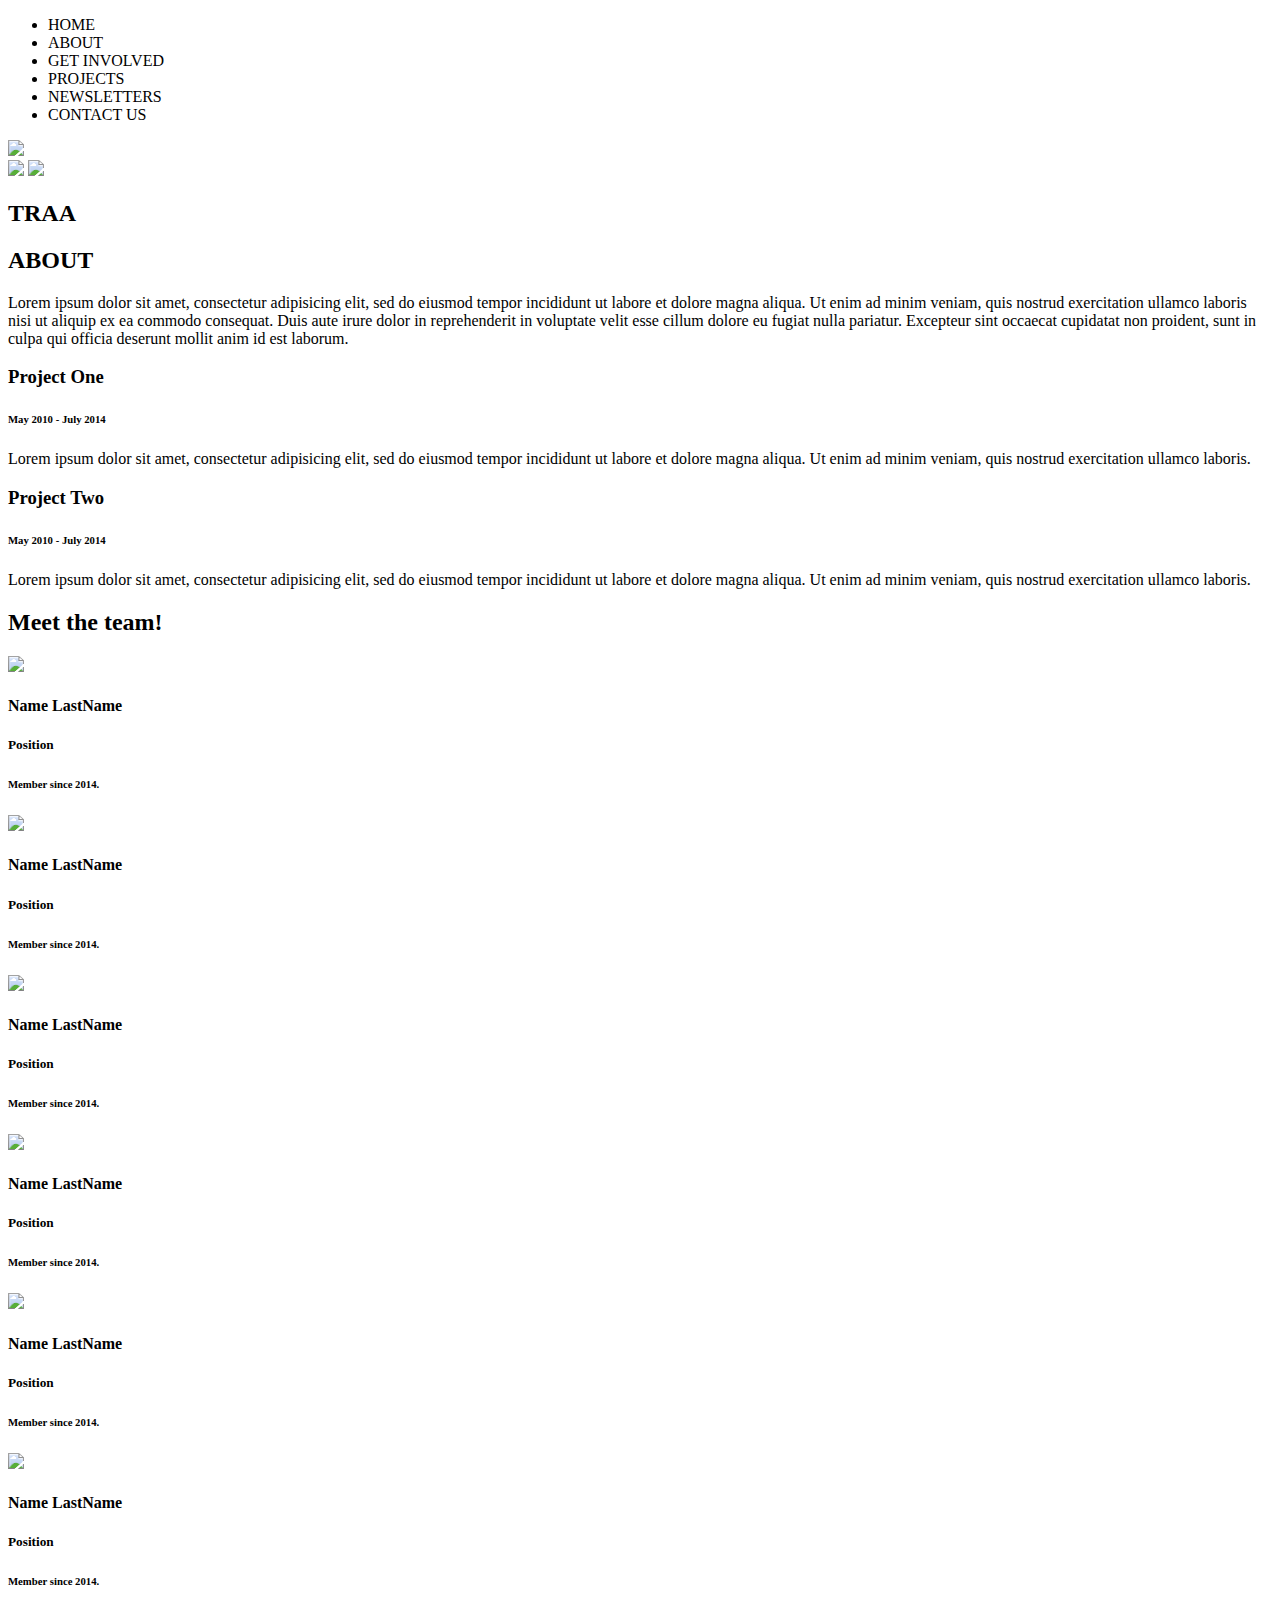
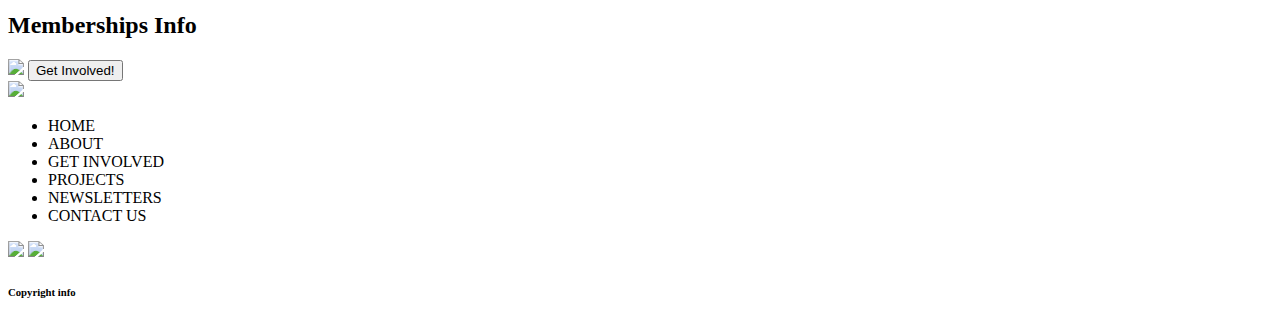
==== about.html @ 439e4440 "6 HTML shells" ====
<!DOCTYPE html>
<html>
<head>
	<title>TRAA</title>
</head>
<body>
<!--HEADER-->
<header>
		<!--**this should be condensed**-->
	<nav>
		<ul>
			<li>HOME</li>
			<li>ABOUT</li>
			<li>GET INVOLVED</li>
			<li>PROJECTS</li>
			<li>NEWSLETTERS</li>
			<li>CONTACT US</li>
		</ul>
	</nav>
	<div>
		<li>
			<img src="images/logo.png">
		</li>
	</div>

	<div>
		<li>
			<img src="images/social_media/facebook.png">
			<img src="images/social_media/email.png">
		</li>
	</div>
	<div>
		<h2>TRAA</h2>
	</div>
</header>
<!--MAIN-->
<section>
	<div>
		<h2>ABOUT</h2>
		<p>Lorem ipsum dolor sit amet, consectetur adipisicing elit, sed do eiusmod
		tempor incididunt ut labore et dolore magna aliqua. Ut enim ad minim veniam,
		quis nostrud exercitation ullamco laboris nisi ut aliquip ex ea commodo
		consequat. Duis aute irure dolor in reprehenderit in voluptate velit esse
		cillum dolore eu fugiat nulla pariatur. Excepteur sint occaecat cupidatat non
		proident, sunt in culpa qui officia deserunt mollit anim id est laborum.</p>
	</div>
	<!--Projects Collapsibles.-->
	<div>
		<h3>Project One</h3>
		<h6>May 2010 - July 2014</h6>
		<p class="hidden">Lorem ipsum dolor sit amet, consectetur adipisicing elit, sed do eiusmod
		tempor incididunt ut labore et dolore magna aliqua. Ut enim ad minim veniam,
		quis nostrud exercitation ullamco laboris.</p>
	</div>
	<div>
		<h3>Project Two</h3>
		<h6>May 2010 - July 2014</h6>
		<p class="hidden">Lorem ipsum dolor sit amet, consectetur adipisicing elit, sed do eiusmod
		tempor incididunt ut labore et dolore magna aliqua. Ut enim ad minim veniam,
		quis nostrud exercitation ullamco laboris.</p>
	</div>
	<!--Team members-->
</section>
	<h2>Meet the team!</h2>

	<div>
		<img src="images/person1.jpg">
		<h4>Name LastName</h4>
		<h5>Position</h5>
		<h6>Member since 2014.</h6>
	</div>
	<div>
		<img src="images/person1.jpg">
		<h4>Name LastName</h4>
		<h5>Position</h5>
		<h6>Member since 2014.</h6>
	</div>
	<div>
		<img src="images/person1.jpg">
		<h4>Name LastName</h4>
		<h5>Position</h5>
		<h6>Member since 2014.</h6>
	</div>
	<div>
		<img src="images/person1.jpg">
		<h4>Name LastName</h4>
		<h5>Position</h5>
		<h6>Member since 2014.</h6>
	</div>
	<div>
		<img src="images/person1.jpg">
		<h4>Name LastName</h4>
		<h5>Position</h5>
		<h6>Member since 2014.</h6>
	</div>
	<div>
		<img src="images/person1.jpg">
		<h4>Name LastName</h4>
		<h5>Position</h5>
		<h6>Member since 2014.</h6>
	</div>
	<!--Memberships info-->
<section>
	<h2>Memberships Info</h2>
	<img src="images/members.jpg">
	<button>Get Involved!</button>
</section>

<!--FOOTER-->
	<footer>
		<div>
			<img src="images/logo.png">
		</div>
		<div>
			<ul>
				<li>HOME</li>
				<li>ABOUT</li>
				<li>GET INVOLVED</li>
				<li>PROJECTS</li>
				<li>NEWSLETTERS</li>
				<li>CONTACT US</li>
			</ul>
		</div>
		<div>
		<li>
			<img src="images/social_media/facebook.png">
			<img src="images/social_media/email.png">
		</li>
		</div>
		<div>
			<h6>Copyright info</h6>
		</div>
	</footer>

</body>
</html>
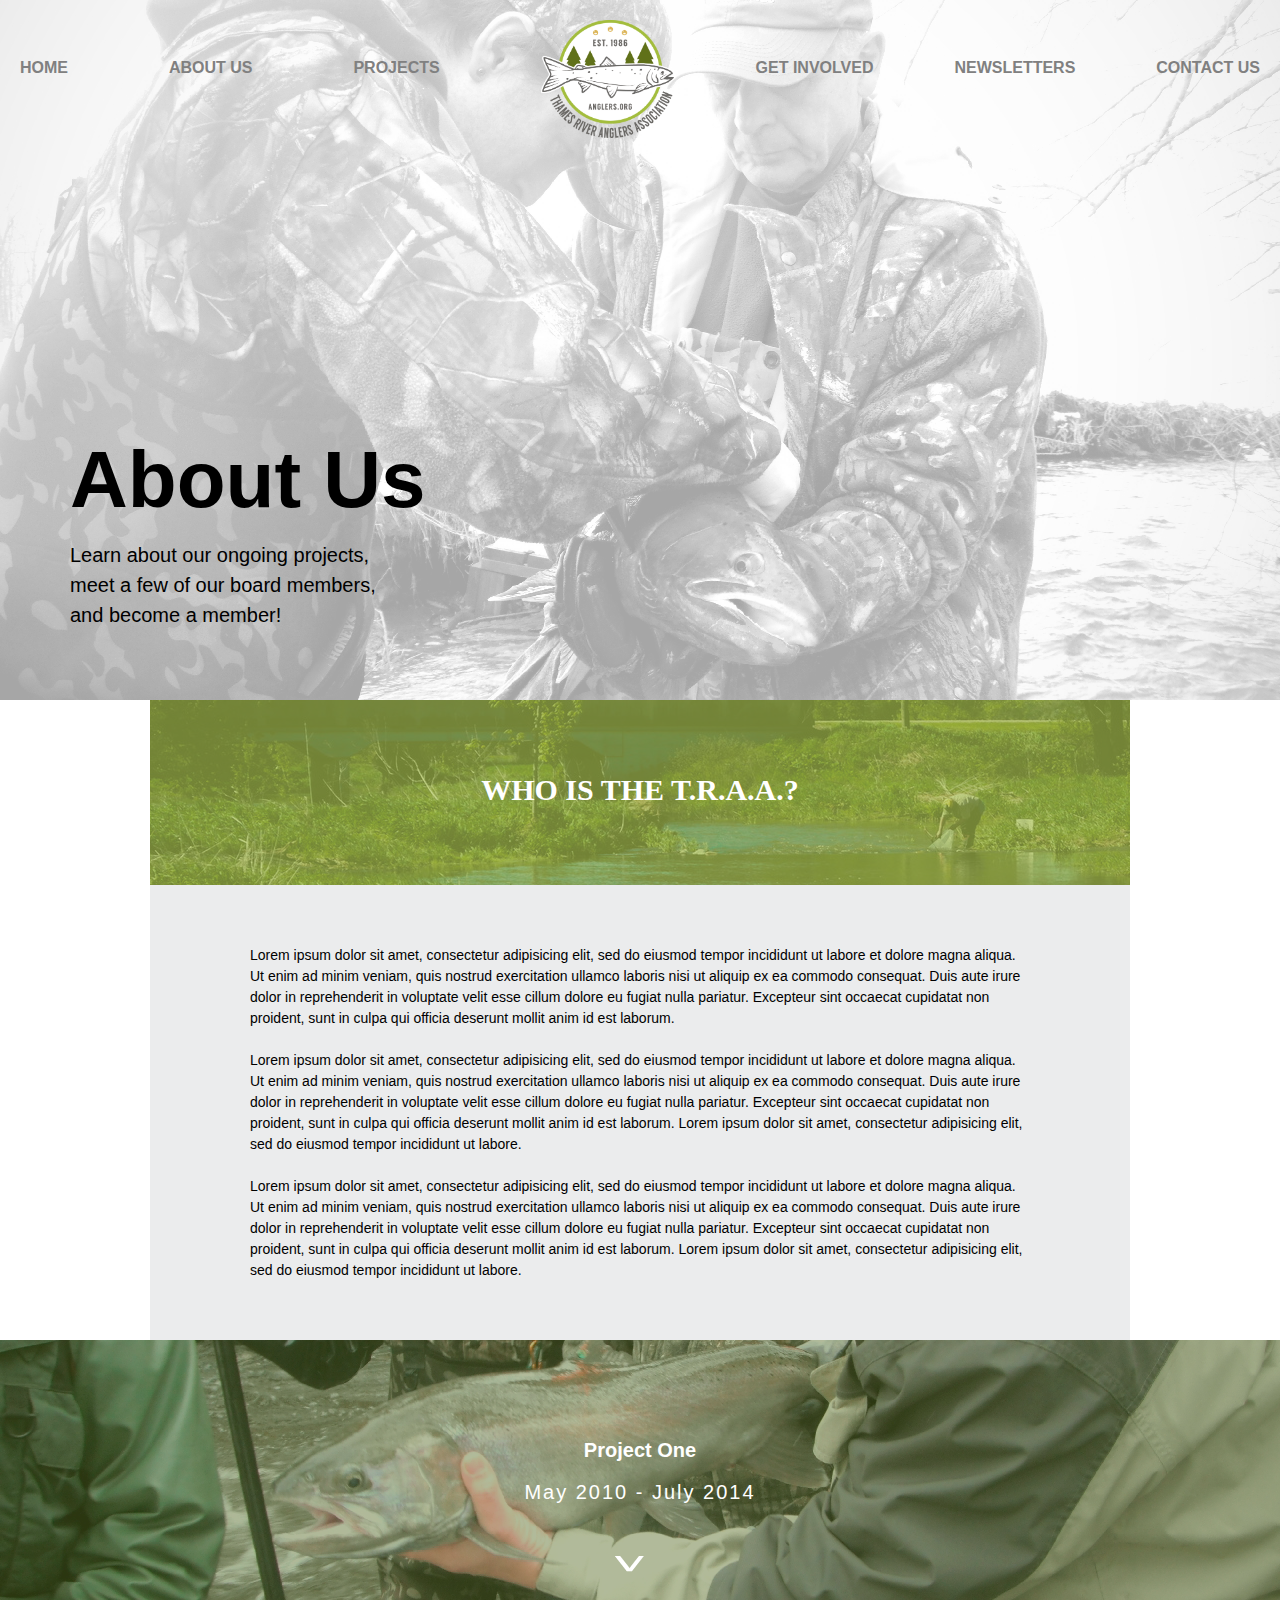
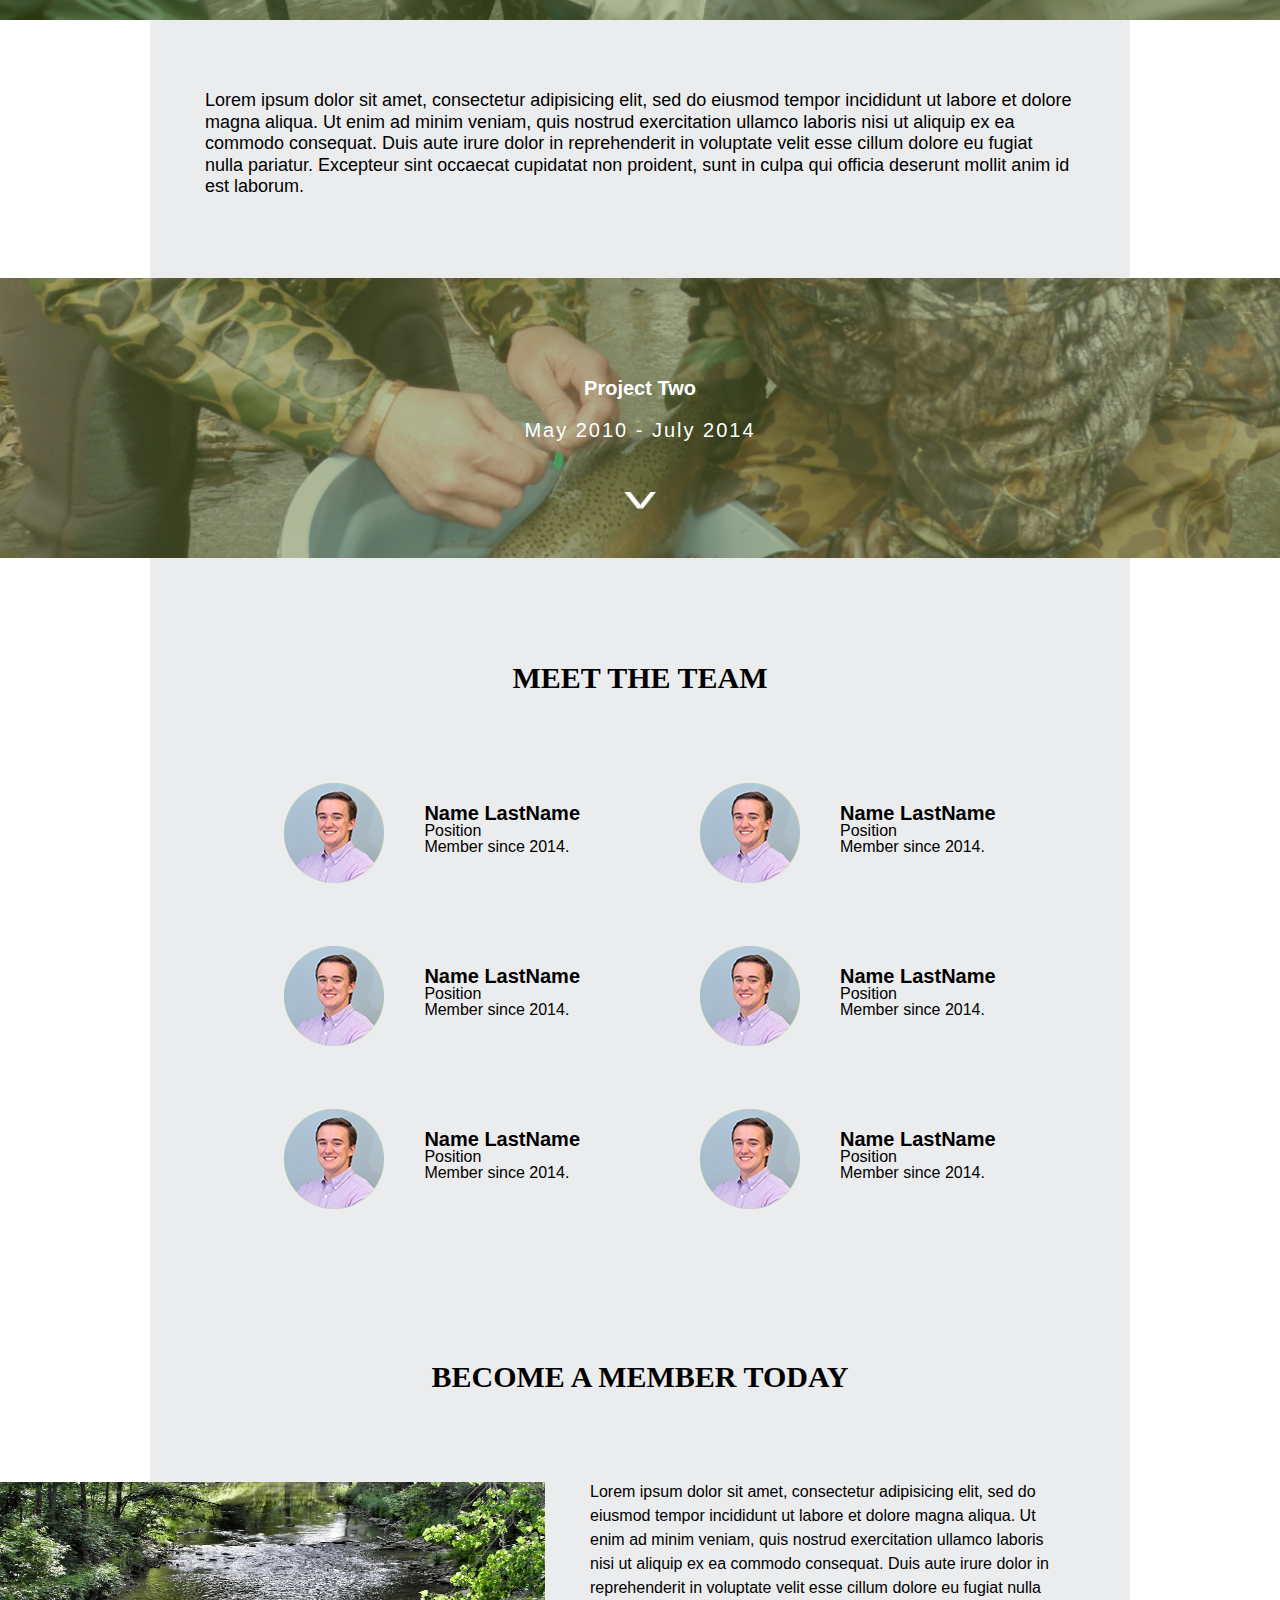
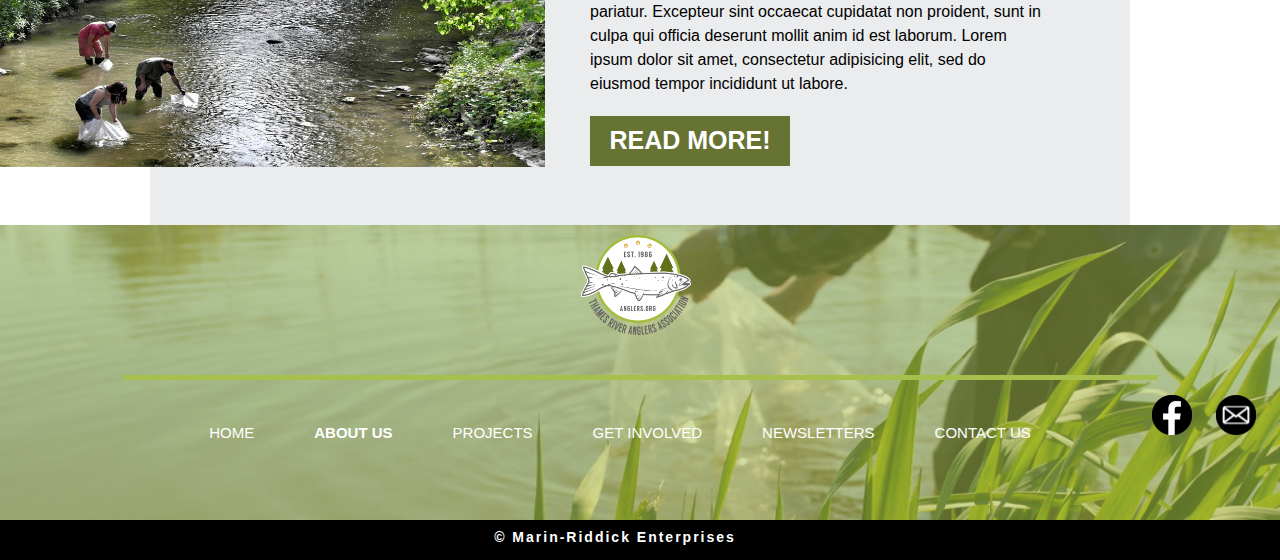
==== commit f6e09885: "Naming conventions + semantic tagging + minor errors fixed" ====
--- a/about.html
+++ b/about.html
@@ -1,142 +1,235 @@
 <!DOCTYPE html>
 <html>
-<head>
-	<title>TRAA</title>
+<head lang="en">
+	<title>Thames River Anglers Association</title>
+	<meta charset="UTF-8">
+	<link rel="stylesheet" type="text/css" href="css/reset.css">
+	<link rel="stylesheet" type="text/css" href="css/main.css">
+	<link rel="shortcut icon" type="image/png" href="images/traa_favicon.png"/>
 </head>
 <body>
+<main class="container">
 <!--HEADER-->
-<header>
-		<!--**this should be condensed**-->
+	<header class="header">
 	<nav>
-		<ul>
-			<li>HOME</li>
-			<li>ABOUT</li>
-			<li>GET INVOLVED</li>
-			<li>PROJECTS</li>
-			<li>NEWSLETTERS</li>
-			<li>CONTACT US</li>
+		<ul class="headerNav">
+				<li id="index"><a href="index.html">HOME</a></li>
+				<li id="about"><a href="#">ABOUT US</a></li>
+				<li id="projects">PROJECTS</li>
+				<a href="index.html">
+				<img class="logoHeader" src="images/traa_logo-MASTER.png" alt="TRAA logo">
+				</a>
+				<li>GET INVOLVED</li>
+				<li>NEWSLETTERS</li>
+				<li><a href="contactus.html">CONTACT US</a></li>
 		</ul>
 	</nav>
-	<div>
-		<li>
-			<img src="images/logo.png">
-		</li>
-	</div>
-
-	<div>
-		<li>
-			<img src="images/social_media/facebook.png">
-			<img src="images/social_media/email.png">
-		</li>
-	</div>
-	<div>
-		<h2>TRAA</h2>
-	</div>
-</header>
-<!--MAIN-->
-<section>
-	<div>
-		<h2>ABOUT</h2>
-		<p>Lorem ipsum dolor sit amet, consectetur adipisicing elit, sed do eiusmod
-		tempor incididunt ut labore et dolore magna aliqua. Ut enim ad minim veniam,
-		quis nostrud exercitation ullamco laboris nisi ut aliquip ex ea commodo
-		consequat. Duis aute irure dolor in reprehenderit in voluptate velit esse
-		cillum dolore eu fugiat nulla pariatur. Excepteur sint occaecat cupidatat non
-		proident, sunt in culpa qui officia deserunt mollit anim id est laborum.</p>
-	</div>
-	<!--Projects Collapsibles.-->
-	<div>
-		<h3>Project One</h3>
-		<h6>May 2010 - July 2014</h6>
-		<p class="hidden">Lorem ipsum dolor sit amet, consectetur adipisicing elit, sed do eiusmod
-		tempor incididunt ut labore et dolore magna aliqua. Ut enim ad minim veniam,
-		quis nostrud exercitation ullamco laboris.</p>
-	</div>
-	<div>
-		<h3>Project Two</h3>
-		<h6>May 2010 - July 2014</h6>
-		<p class="hidden">Lorem ipsum dolor sit amet, consectetur adipisicing elit, sed do eiusmod
-		tempor incididunt ut labore et dolore magna aliqua. Ut enim ad minim veniam,
-		quis nostrud exercitation ullamco laboris.</p>
-	</div>
+
+		<!--social media icons
+		<div class="facebook">
+			<a href="https://www.facebook.com/groups/4TRAA/about/" target="_blank">
+				<img src="images/facebook.png" alt="facebook icon">
+			</a>
+		</div>
+		<div class="email">
+			<a href="mailto:traa@anglers.org">
+				<img src="images/email_logo.png" alt="email icon">
+			</a>
+		</div> -->
+
+		<h2 class="hero_title">About Us</h2>
+		<h4 class="hero_subtitle">Learn about our ongoing projects, <br> meet a few of our board members, <br> and become a member!</h4>
+	</header>
+	<!--MAIN-->
+	<section>
+		<h2 class="hidden">About the TRAA</h2>
+		<div class="about_background">
+			<h2>WHO IS THE T.R.A.A.?</h2>
+		</div>
+		<div class="about_description">
+			<p>Lorem ipsum dolor sit amet, consectetur adipisicing elit, sed do eiusmod
+			tempor incididunt ut labore et dolore magna aliqua. Ut enim ad minim veniam,
+			quis nostrud exercitation ullamco laboris nisi ut aliquip ex ea commodo
+			consequat. Duis aute irure dolor in reprehenderit in voluptate velit esse
+			cillum dolore eu fugiat nulla pariatur. Excepteur sint occaecat cupidatat non
+			proident, sunt in culpa qui officia deserunt mollit anim id est laborum.
+				<br>
+				<br>
+				Lorem ipsum dolor sit amet, consectetur adipisicing elit, sed do eiusmod
+				tempor incididunt ut labore et dolore magna aliqua. Ut enim ad minim veniam,
+				quis nostrud exercitation ullamco laboris nisi ut aliquip ex ea commodo
+				consequat. Duis aute irure dolor in reprehenderit in voluptate velit esse
+				cillum dolore eu fugiat nulla pariatur. Excepteur sint occaecat cupidatat non
+				proident, sunt in culpa qui officia deserunt mollit anim id est laborum. Lorem ipsum dolor sit amet, consectetur adipisicing elit, sed do eiusmod
+				tempor incididunt ut labore.
+				<br>
+				<br>
+				Lorem ipsum dolor sit amet, consectetur adipisicing elit, sed do eiusmod
+				tempor incididunt ut labore et dolore magna aliqua. Ut enim ad minim veniam,
+				quis nostrud exercitation ullamco laboris nisi ut aliquip ex ea commodo
+				consequat. Duis aute irure dolor in reprehenderit in voluptate velit esse
+				cillum dolore eu fugiat nulla pariatur. Excepteur sint occaecat cupidatat non
+				proident, sunt in culpa qui officia deserunt mollit anim id est laborum. Lorem ipsum dolor sit amet, consectetur adipisicing elit, sed do eiusmod
+				tempor incididunt ut labore.</p>
+		</div>
+	</section>
+
+	<!--Projects accordion-->
+	<section class="accordion">
+		<h2 class="hidden">PROJECTS DESCRIPTION</h2>
+      <input type="checkbox" name="collapse" id="handle1" checked="checked">
+      <h2 class="handle">
+        <label for="handle1">
+          <div class="project_one">
+      			<h3>Project One</h3>
+      			<h6>May 2010 - July 2014</h6>
+      		</div>
+        </label>
+      </h2>
+      <div class="content">
+        <p>Lorem ipsum dolor sit amet, consectetur adipisicing elit, sed do eiusmod tempor incididunt ut labore et dolore magna aliqua. Ut enim ad minim veniam, quis nostrud exercitation ullamco laboris nisi ut aliquip ex ea commodo consequat. Duis aute irure dolor in reprehenderit in voluptate velit esse cillum dolore eu fugiat nulla pariatur. Excepteur sint occaecat cupidatat non proident, sunt in culpa qui officia deserunt mollit anim id est laborum.</p>
+      </div>
+    </section>
+
+    <section class="accordion">
+      <input type="checkbox" name="collapse2" id="handle2">
+      <h2 class="handle">
+        <label for="handle2">
+          <div class="project_two">
+      			<h3>Project Two</h3>
+      			<h6>May 2010 - July 2014</h6>
+      		</div>
+        </label>
+      </h2>
+      <div class="content">
+        <p>Lorem ipsum dolor sit amet, consectetur adipisicing elit, sed do eiusmod tempor incididunt ut labore et dolore magna aliqua. Ut enim ad minim veniam, quis nostrud exercitation ullamco laboris nisi ut aliquip ex ea commodo consequat. Duis aute irure dolor in reprehenderit in voluptate velit esse cillum dolore eu fugiat nulla pariatur. Excepteur sint occaecat cupidatat non proident, sunt in culpa qui officia deserunt mollit anim id est laborum.</p>
+      </div>
+    </section>
+
 	<!--Team members-->
-</section>
-	<h2>Meet the team!</h2>
-
-	<div>
-		<img src="images/person1.jpg">
-		<h4>Name LastName</h4>
-		<h5>Position</h5>
-		<h6>Member since 2014.</h6>
-	</div>
-	<div>
-		<img src="images/person1.jpg">
-		<h4>Name LastName</h4>
-		<h5>Position</h5>
-		<h6>Member since 2014.</h6>
-	</div>
-	<div>
-		<img src="images/person1.jpg">
-		<h4>Name LastName</h4>
-		<h5>Position</h5>
-		<h6>Member since 2014.</h6>
-	</div>
-	<div>
-		<img src="images/person1.jpg">
-		<h4>Name LastName</h4>
-		<h5>Position</h5>
-		<h6>Member since 2014.</h6>
-	</div>
-	<div>
-		<img src="images/person1.jpg">
-		<h4>Name LastName</h4>
-		<h5>Position</h5>
-		<h6>Member since 2014.</h6>
-	</div>
-	<div>
-		<img src="images/person1.jpg">
-		<h4>Name LastName</h4>
-		<h5>Position</h5>
-		<h6>Member since 2014.</h6>
-	</div>
+	<section>
+		<h2 class="hidden">TEAM MEMBERS INFORMATION</h2>
+		<h2 class="team_title">MEET THE TEAM</h2>
+		<div class="members_flexbox1">
+			<div class="member1_image">
+				<img src="images/Alec_thumb.png" alt="Alec thumb picture">
+			</div>
+			<div class="member1">
+				<h4>Name LastName</h4>
+				<h5>Position</h5>
+				<h6>Member since 2014.</h6>
+			</div>
+
+			<div class="member2_image">
+				<img src="images/Alec_thumb.png" alt="Alec thumb picture">
+			</div>
+			<div class="member2">
+				<h4>Name LastName</h4>
+				<h5>Position</h5>
+				<h6>Member since 2014.</h6>
+			</div>
+		</div>
+
+		<div class="members_flexbox2">
+			<div class="member3_image">
+				<img src="images/Alec_thumb.png" alt="Alec thumb picture">
+			</div>
+			<div class="member3">
+				<h4>Name LastName</h4>
+				<h5>Position</h5>
+				<h6>Member since 2014.</h6>
+			</div>
+
+			<div class="member4_image">
+				<img src="images/Alec_thumb.png" alt="Alec thumb picture">
+			</div>
+			<div class="member4">
+				<h4>Name LastName</h4>
+				<h5>Position</h5>
+				<h6>Member since 2014.</h6>
+			</div>
+		</div>
+		<div class="members_flexbox3">
+			<div class="member5_image">
+				<img src="images/Alec_thumb.png" alt="Alec thumb picture">
+			</div>
+			<div class="member5">
+				<h4>Name LastName</h4>
+				<h5>Position</h5>
+				<h6>Member since 2014.</h6>
+			</div>
+
+			<div class="member6_image">
+				<img src="images/Alec_thumb.png" alt="Alec thumb picture">
+			</div>
+			<div class="member6">
+				<h4>Name LastName</h4>
+				<h5>Position</h5>
+				<h6>Member since 2014.</h6>
+			</div>
+		</div>
+	</section>
 	<!--Memberships info-->
-<section>
-	<h2>Memberships Info</h2>
-	<img src="images/members.jpg">
-	<button>Get Involved!</button>
-</section>
-
-<!--FOOTER-->
-	<footer>
-		<div>
-			<img src="images/logo.png">
-		</div>
-		<div>
-			<ul>
-				<li>HOME</li>
-				<li>ABOUT</li>
-				<li>GET INVOLVED</li>
-				<li>PROJECTS</li>
-				<li>NEWSLETTERS</li>
-				<li>CONTACT US</li>
-			</ul>
-		</div>
-		<div>
-		<li>
-			<img src="images/social_media/facebook.png">
-			<img src="images/social_media/email.png">
-		</li>
-		</div>
-		<div>
-			<h6>Copyright info</h6>
-		</div>
-	</footer>
-
+		<section>
+			<h2 class="hidden">MEMBERSHIP INFORMATION</h2>
+			<h2 class="membership_title">BECOME A MEMBER TODAY</h2>
+			<div class="membership_featured_image">
+				<img src="images/home-about-featured_image.jpg" alt="volunteers helping">
+			</div>
+			<div class="container_membership_text">
+				<h6>Lorem ipsum dolor sit amet, consectetur adipisicing elit, sed do eiusmod
+				tempor incididunt ut labore et dolore magna aliqua. Ut enim ad minim veniam,
+				quis nostrud exercitation ullamco laboris nisi ut aliquip ex ea commodo
+				consequat. Duis aute irure dolor in reprehenderit in voluptate velit esse
+				cillum dolore eu fugiat nulla pariatur. Excepteur sint occaecat cupidatat non
+				proident, sunt in culpa qui officia deserunt mollit anim id est laborum. Lorem ipsum dolor sit amet, consectetur adipisicing elit, sed do eiusmod
+				tempor incididunt ut labore.</h6>
+				<button class="membership_button">
+					<a href="#">
+						<h5>READ MORE!</h5>
+					</a>
+			</button>
+			</div>
+		</section>
+
+	<!--FOOTER-->
+		<footer class="footer">
+			<div class="footer_logo">
+				<a href="index.html">
+				<img src="images/traa_logo-MASTER.png" alt="TRAA logo">
+				</a>
+			</div>
+			<div class="footer_line_flex">
+				<div class="footer_line"></div> <!--footer division line-->
+			</div>
+		<!--footer navbar-->
+			<div class="footer_navbar">
+				<nav>
+					<ul>
+						<li><a href="index.html">HOME</a></li>
+						<li class="selected_footer"><a href="#">ABOUT US</a></li>
+						<li> PROJECTS</li>
+						<li>GET INVOLVED</li>
+						<li>NEWSLETTERS</li>
+						<li><a href="contactus.html">CONTACT US</a></li>
+					</ul>
+				</nav>
+			</div>
+
+			<div class="facebook_footer">
+			<a href="https://www.facebook.com/groups/4TRAA/about/" target="_blank">
+				<img src="images/facebook-footer.png" alt="facebook icon">
+			</a>
+			</div>
+			<div class="email_footer">
+			<a href="mailto:traa@anglers.org">
+				<img src="images/email_logo-footer.png" alt="email icon">
+			</a>
+			</div>
+			<div class="copyright">
+				<h6>© Marin-Riddick Enterprises</h6>
+			</div>
+		</footer>
+</main>
 </body>
 </html>
-
-
-
-
-
-
--- a/css/main.css
+++ b/css/main.css
@@ -0,0 +1,1011 @@
+
+/* container set up */
+
+body {
+	background-color: white;
+	font-family: Arial, sans-serif;
+}
+
+.container {
+	width: 980px;
+	margin: 0 auto;
+	background-color: #EBECED;
+}
+
+/* ----------INDEX------------ */
+
+.hidden {
+	display: none;
+}
+
+/* HEADER */
+
+.header {
+	background-image: url(../images/home-hero_image.png);
+	background-repeat: no-repeat;
+	background-size: cover;
+	margin-left: -50vw;
+	margin-right: -50vw;
+	max-width: 100vw;
+	position: relative;
+	left: 50%;
+	right: 50%;
+	width: 100vw;
+	height: 700px;
+}
+
+.logoHeader {
+	width: 134px;
+	height: 118px;
+	position: relative;
+	padding: 0px;
+}
+
+.headerNav {
+	display: flex;
+	flex-direction: row;
+	justify-content: space-between;
+	width: auto;
+	height: 100px;
+	font-family: sans-serif;
+	font-size: 16px;
+	padding: 20px;
+	color: #808080;
+	position: relative;
+	font-weight: bold;
+}
+
+#index, #about, #projects {
+	padding-right: 20px;
+}
+
+
+
+.headerNav li {
+	padding-top: 40px;
+	cursor: pointer;
+}
+
+.headerNav li:hover {
+  filter:drop-shadow(3px 3px 3px #BDBDBD);
+}
+
+.headerNav a {	
+  	color: #808080;
+  	text-decoration: none;
+}
+
+.headerNav li:visited, a:visited {	
+  	text-decoration: none;
+}
+/*
+.facebook img {
+ 	width: 40px;
+ 	height: 40px;
+ 	position: absolute;
+ 	left: 90%;
+ 	margin-top: -60px;
+ 	cursor: pointer;	
+}
+
+.facebook img:hover {	
+  	filter:drop-shadow(3px 3px 3px #5C5C5C);
+  	transition: all 0.2s ease;
+
+}
+
+.email img {
+ 	width: 40px;
+ 	height: 40px;
+ 	position: absolute;
+ 	left: 95%;
+ 	margin-top: -60px;
+ 	cursor: pointer;
+}
+
+.email img:hover {	
+  	filter:drop-shadow(3px 3px 3px #5C5C5C);
+  	transition: all 0.2s ease;
+}
+*/
+
+.hero_title {
+	font-size: 80px;
+	text-align: left;
+	padding-left: 20px;
+	color: black;
+	font-weight: bold;
+	margin-top: 300px;
+	margin-left: 50px;
+}
+
+.hero_subtitle {
+	font-size: 20px;
+	text-align: left;
+	padding-left: 20px;
+	color: black;
+	margin-top: 20px;
+	margin-left: 50px;
+	line-height: 1.5em;
+}
+
+
+/* MAIN */
+
+/* about */
+
+.about_title {
+	color: black;
+	font-size: 30px;
+	font-weight: bold;
+	text-align: center;
+	margin: 90px 0 90px 0;
+	font-family: Georgia, serif;
+}
+
+.about_featured_image img {
+	width: 640px;
+	height: 285px;
+	position: relative;
+	left: -25%;
+}
+
+.container_about_text {
+	width: 520px;
+	height: 285px;
+	position: relative;
+	margin-top: -290px;
+ 	margin-left: 410px;
+}
+
+.container_about_text h6 {
+	color: black;
+	font-size: 16px;
+	text-align: left;
+	padding: 0px 30px 0 30px;
+	line-height: 1.5em;
+}
+
+.about_button {
+	width: 200px;
+	height: 50px;
+	background-color: #667333;
+	margin: 20px 0 0 30px;
+	cursor: pointer;
+	border: none;
+}
+
+.about_button h5 {
+	color: white;
+	font-weight: bold;
+	font-size: 25px;
+	text-align: center;
+}
+
+.about_button:hover {	
+  	filter:drop-shadow(4px 4px 4px black);
+  	transition: all 0.2s ease-out;
+}
+
+.about_button a {	
+  	color: white;
+  	text-decoration: none;
+
+}
+
+.about_button a:visited {	
+  	color: white;
+  	text-decoration: none;
+
+}
+
+/* events */
+
+.events_title {
+	color: black;
+	font-size: 30px;
+	font-weight: bold;
+	text-align: center;
+	margin: 90px 0 90px 0;
+	font-family: Georgia, serif;
+}
+
+/* carousel */
+
+.carousel_events {
+    position: relative;
+    box-shadow: 0px 1px 6px black;
+    left: 7%; 
+    width: 850px;
+}
+
+.carousel-open:checked + .carousel-item {
+    position: static;
+    opacity: 100;
+}
+
+.carousel-item {
+    position: absolute;
+    opacity: 0;
+    -webkit-transition: opacity 0.6s ease-out;
+    transition: opacity 0.6s ease-out;
+}
+
+.carousel-item img {
+    display: block;
+    height: auto;
+    cursor: pointer;
+    filter: brightness(50%);
+}
+
+.carousel-item h3 {
+	font-size: 35px;
+	text-align: center;
+	position: absolute;
+	margin-top: -230px;
+	margin-left: 20%;
+	color: white;
+	font-weight: bold;
+	letter-spacing: .1em;
+}
+
+
+.carousel-control { /* carousel arrows*/
+    background: rgba(0, 0, 0, 0.28);
+    border-radius: 50%;
+    color: white;
+    cursor: pointer;
+    display: none;
+    font-size: 40px; 
+    height: 40px;
+    line-height: 35px;
+    position: absolute;
+    top: 50%;
+    -webkit-transform: translate(0, -50%);
+    cursor: pointer;
+    -ms-transform: translate(0, -50%);
+    transform: translate(0, -50%);
+    text-align: center;
+    width: 40px;
+    z-index: 10;
+}
+
+.carousel-control.prev {
+    left: 2%;
+}
+
+.carousel-control.next {
+    right: 2%;
+}
+
+.carousel-control:hover {
+    background: rgba(0, 0, 0, 0.8);
+    color: #aaaaaa;
+}
+
+#carousel-1:checked ~ .control-1,
+#carousel-2:checked ~ .control-2,
+#carousel-3:checked ~ .control-3 {
+    display: block;
+}
+
+
+/* memberships info */
+.membership_title {
+	color: black;
+	font-size: 30px;
+	font-weight: bold;
+	text-align: center;
+	margin: 90px 0 90px 0;
+	font-family: Georgia, serif;
+}
+
+
+.container_memb_text {
+	width: 520px;
+	height: 255px;
+	position: relative;
+	margin-left: 20px;
+}
+
+.container_memb_text p {
+	color: black;
+	font-size: 16px;
+	text-align: left;
+	padding: 10px 30px 0 60px;
+	line-height: 1.5em;
+}
+
+.memb_featured_image {
+	width: 622px;
+	height: 285px;
+	position: relative;
+	right: -60%;
+	margin-top: -255px;
+}
+
+
+.memb_button {
+	width: 200px;
+	height: 50px;
+	background-color: #667333;
+	position: relative;
+	margin-left: 80px;
+	margin-top: -50px;
+	cursor: pointer;
+	border: none;
+}
+
+.memb_button h5 {
+	color: white;
+	font-weight: bold;
+	font-size: 25px;
+	text-align: center;
+}
+
+.memb_button:hover {	
+  	filter:drop-shadow(4px 4px 4px black);
+   	transition: all 0.2s ease-out;
+}
+
+.memb_button a {	
+  	color: white;
+  	text-decoration: none;
+
+}
+
+.memb_button a:visited {	
+  	color: white;
+  	text-decoration: none;
+}
+
+/* sponsors */
+.local_title {
+	color: black;
+	font-size: 30px;
+	font-weight: bold;
+	text-align: center;
+	margin: 90px 0 90px 0;
+	font-family: Georgia, serif;
+}
+
+.local_flexbox {
+	display: flex;
+	flex-direction: row;
+	justify-content: center;
+}
+
+.local_flexbox img {
+	margin: 10px;
+	position: relative;
+	flex-wrap: wrap;
+	cursor: pointer;
+}
+
+.local_flexbox2 {
+	display: flex;
+	flex-direction: row;
+	justify-content: center;
+	margin-bottom: 90px;
+	margin-top: 30px;
+}
+
+.local_flexbox2 img {
+	margin: 5px;
+	padding-right: 30px;
+	position: relative;
+	flex-wrap: wrap;
+}
+
+#guillevin {
+	width: 296px; 
+	height: 72px;
+}
+
+#melchers {
+	width: 203px; 
+	height: 72px;
+}
+
+#muma {
+	width: 317px; 
+	height: 72px;
+}
+
+#recycling {
+	width: 178px; 
+	height: 72px;
+}
+
+#angling {
+	width: 64px; 
+	height: 72px;
+}
+
+/* FOOTER */
+
+.footer {
+	background-image: url(../images/footer_bg.png);
+	background-repeat: no-repeat;
+	background-size: cover;
+	margin-left: -50vw;
+	margin-right: -50vw;
+	max-width: 100vw;
+	position: relative;
+	left: 50%;
+	right: 50%;
+	width: 100vw;
+	height: 300px;
+}
+
+/* logo */
+
+.footer_logo img {
+	width: 110px;
+	height: 100px;
+	position: absolute;
+  	left: 50%;
+  	margin-top: 10px;
+ 	margin-left: -59px;
+ 	cursor: pointer;
+}
+
+/* line */
+
+.footer_line_flex {
+	display: flex;
+	flex-direction: row;
+	justify-content: center;
+}
+
+.footer_line {
+	background-color: #a7c04d;
+	width: 1035px;
+	height: 5px;
+	margin-top: 150px;
+	position: absolute;
+}
+
+/* footer navbar */
+
+.footer_navbar ul {
+	display: flex;
+	flex-direction: row;
+	justify-content: center;
+	margin: 5px;
+	margin-top: 190px;
+}
+
+.footer_navbar li {
+	padding: 10px 50px 10px 10px;
+	color: white;
+	font-size: 15px;
+	cursor: pointer;
+}
+
+.footer_navbar li:hover {
+	filter:drop-shadow(3px 3px 3px #5C5C5C);
+  	transition: all 0.2s ease-out;
+}
+
+.footer_navbar a {	
+  	color: white;
+  	text-decoration: none;
+
+}
+
+.footer_navbar a:visited {	
+  	color: white;
+  	text-decoration: none;
+
+}
+
+.selected_footer {
+	font-weight: bold;
+}
+
+/* footer social media */
+
+.facebook_footer img {
+ 	width: 40px;
+ 	height: 40px;
+ 	position: absolute;
+ 	left: 90%;
+ 	margin-top: -60px;
+ 	cursor: pointer;	
+}
+
+.facebook_footer img:hover {	
+  	filter:drop-shadow(3px 3px 3px #5C5C5C);
+  	transition: all 0.2s ease-out;
+}
+
+.email_footer img {
+ 	width: 40px;
+ 	height: 40px;
+ 	position: absolute;
+ 	left: 95%;
+ 	margin-top: -60px;
+ 	cursor: pointer;
+}
+
+.email_footer img:hover {	
+  	filter:drop-shadow(3px 3px 3px #5C5C5C);
+   	transition: all 0.2s ease-out;
+}
+
+/* copyrights */
+
+.copyright {
+	background-color: black;
+	margin-left: -50vw;
+	margin-right: -50vw;
+	max-width: 100vw;
+	position: relative;
+	left: 50%;
+	right: 50%;
+	width: 100vw;
+	height: 40px;
+	margin-top: 70px;
+}
+
+.copyright h6 {
+	font-size: 14px;
+	color: white;
+	padding: 10px 50px 10px 0;
+	text-align: center;
+	font-weight: bold;
+	letter-spacing: 2px;
+}
+
+
+
+/* ----------ABOUT------------ */
+
+/* title */
+
+.about_background {
+	background-image: url(../images/about-about_section_bg.png); /*CHANGE OPACITY*/
+	width: 980px;
+	height: 185px;
+}
+
+.about_background h2 {
+	color: white;
+	font-size: 30px;
+	font-weight: bold;
+	text-align: center;
+	padding-top: 75px;
+	font-family: Georgia, serif;
+}
+
+/* description */
+
+.about_description {
+	width: 835px;
+	height: 400px;
+	margin: 20px 0 20px 70px;
+}
+
+.about_description p {
+	color: black;
+	font-size: 14px;
+	text-align: left;
+	padding: 40px 30px 0 30px;
+	line-height: 1.5em;
+}
+
+/* projects (accordion) */
+
+.project_one {
+	background-image: url(../images/about-project_1.png);
+	background-repeat: no-repeat;
+	background-size: cover;
+	margin-left: -50vw;
+	margin-right: -50vw;
+	max-width: 100vw;
+	position: relative;
+	left: 50%;
+	right: 50%;
+	width: 100vw;
+	height: 280px;
+}
+
+.project_one h3 {
+	color: white;
+	font-size: 20px;
+	font-weight: bold;
+	text-align: center;
+	padding-top: 100px;
+}
+
+.project_one h6 {
+	color: white;
+	font-size: 20px;
+	text-align: center;
+	padding-top: 20px;
+	letter-spacing: 2px;
+}
+
+.project_two {
+	background-image: url(../images/about-project_2.png);
+	background-repeat: no-repeat;
+	background-size: cover;	
+	margin-left: -50vw;
+	margin-right: -50vw;
+	max-width: 100vw;
+	position: relative;
+	left: 50%;
+	right: 50%;
+	width: 100vw;
+	height: 280px;
+	margin-top: 10px;
+}
+
+.project_two h3 {
+	color: white;
+	font-size: 20px;
+	font-weight: bold;
+	text-align: center;
+	padding-top: 100px;
+}
+
+.project_two h6 {
+	color: white;
+	font-size: 20px;
+	text-align: center;
+	padding-top: 20px;
+	letter-spacing: 2px;
+}
+
+.accordion > input[type="checkbox"] {
+  position: absolute;
+  left: -100vw;
+}
+
+.accordion .content {
+  overflow-y: hidden;
+  height: 0;
+  transition: all 0.3s ease;
+}
+
+.accordion > input[type="checkbox"]:checked ~ .content {
+  height: auto;
+  overflow: visible;
+}
+
+.accordion label {
+  display: block;
+}
+
+.accordion {
+  margin-bottom: 2em;
+}
+
+.accordion > input[type="checkbox"]:checked ~ .content {
+  padding: 55px;
+}
+
+.accordion {
+  margin: 0;
+  font-size: 1.125em;
+  line-height: 1.2em;
+}
+
+.accordion label {
+  color: #333;
+  cursor: pointer;
+  font-weight: normal;
+  padding: 15px;
+}
+
+.accordion > input[type="checkbox"]:checked ~ label:before {
+  content: "\f078";
+}
+
+/* meet the team */
+
+.team_title {
+	color: black;
+	font-size: 30px;
+	font-weight: bold;
+	text-align: center;
+	margin: 90px 0 90px 0;
+	font-family: Georgia, serif;
+}
+
+.members_flexbox1 {
+	display: flex;
+	flex-direction: row;
+	justify-content: center;
+}
+
+.members_flexbox2 {
+	display: flex;
+	flex-direction: row;
+	justify-content: center;
+}
+
+.members_flexbox3 {
+	display: flex;
+	flex-direction: row;
+	justify-content: center;
+}
+
+.member1_image {
+	margin-right: 40px;
+    border-radius: 50%
+}
+
+
+.member1 h4 {
+	color: black;
+	font-size: 20px;
+	font-weight: bold;
+	text-align: center;
+	margin-right: 120px;
+	padding-top: 20px;
+}
+
+.member1 h5, h6 {
+	font-size: 16px;
+}
+
+.member2_image {
+	margin-right: 40px;
+	margin-bottom: 60px;
+    border-radius: 50%
+}
+
+
+.member2 h4 {
+	color: black;
+	font-size: 20px;
+	font-weight: bold;
+	text-align: center;
+	padding-top: 20px;
+}
+
+.member2 h5, h6 {
+	font-size: 16px;
+}
+
+.member3_image {
+	margin-right: 40px;
+	border-radius: 50%
+}
+
+
+.member3 h4 {
+	color: black;
+	font-size: 20px;
+	font-weight: bold;
+	text-align: center;
+	margin-right: 120px;
+	padding-top: 20px;
+}
+
+.member3 h5, h6 {
+	font-size: 16px;
+}
+
+.member4_image {
+	margin-right: 40px;
+	margin-bottom: 60px;
+	border-radius: 50%
+}
+
+
+.member4 h4 {
+	color: black;
+	font-size: 20px;
+	font-weight: bold;
+	text-align: center;
+	padding-top: 20px;
+}
+
+.member4 h5, h6 {
+	font-size: 16px;
+}
+
+.member5_image {
+	margin-right: 40px;
+	border-radius: 50%
+}
+
+
+.member5 h4 {
+	color: black;
+	font-size: 20px;
+	font-weight: bold;
+	text-align: center;
+	margin-right: 120px;
+	padding-top: 20px;
+}
+
+.member5 h5, h6 {
+	font-size: 16px;
+}
+
+.member6_image {
+	margin-right: 40px;
+	margin-bottom: 60px;
+	border-radius: 50%
+}
+
+
+.member6 h4 {
+	color: black;
+	font-size: 20px;
+	font-weight: bold;
+	text-align: center;
+	padding-top: 20px;
+}
+
+.member6 h5, h6 {
+	font-size: 16px;
+}
+
+
+/* membership info*/
+
+.membership_title {
+	color: black;
+	font-size: 30px;
+	font-weight: bold;
+	text-align: center;
+	margin: 90px 0 90px 0;
+	font-family: Georgia, serif;
+}
+
+.membership_featured_image img {
+	width: 640px;
+	height: 285px;
+	position: relative;
+	left: -25%;
+}
+
+.container_membership_text {
+	width: 520px;
+	height: 285px;
+	position: relative;
+	margin-top: -290px;
+ 	margin-left: 410px;
+ 	margin-bottom: 60px;
+}
+
+.container_membership_text h6 {
+	color: black;
+	font-size: 16px;
+	text-align: left;
+	padding: 0px 30px 0 30px;
+	line-height: 1.5em;
+}
+
+.membership_button {
+	width: 200px;
+	height: 50px;
+	background-color: #667333;
+	margin: 20px 0 0 30px;
+	cursor: pointer;
+	border: none;
+}
+
+.membership_button h5 {
+	color: white;
+	font-weight: bold;
+	font-size: 25px;
+	text-align: center;
+}
+
+.membership_button:hover {	
+  	filter:drop-shadow(4px 4px 4px black);
+   	transition: all 0.2s ease-out;
+}
+
+.membership_button a {	
+  	color: white;
+  	text-decoration: none;
+
+}
+
+.membership_button a:visited {	
+  	color: white;
+  	text-decoration: none;
+
+}
+
+/* ----------CONTACT US------------ */
+
+
+.contact_title {
+	color: black;
+	font-size: 30px;
+	font-weight: bold;
+	text-align: center;
+	margin: 90px 0 20px 0;
+	font-family: Georgia, serif;
+}
+
+
+.contact_description h6 {
+	font-size: 16px;
+	line-height: 1.5em;
+	text-align: center;
+	padding: 20px 45px 90px 45px;
+}
+
+/* contact map */
+
+.contact_map {
+	background-color: black;
+	margin-left: -50vw;
+	margin-right: -50vw;
+	max-width: 100vw;
+	position: relative;
+	left: 50%;
+	right: 50%;
+	width: 100vw;
+	height: 450px;
+}
+
+/* contact form */
+
+.contact_form {
+  margin-top: 60px;
+  font-weight: bold;
+  margin-left: 20%;
+}
+
+
+.contact_form input, textarea  {
+  font-size: 14px;
+  margin-top: 20px;
+  margin-bottom: 20px;
+  padding: 10px;
+  width: 600px;
+  height: 10px;
+  background-color: white;
+  display: block;
+  color: black;
+  border: white;
+}
+
+#message {
+  font-size: 14px;
+  margin-top: 20px;
+  margin-bottom: 20px;
+  padding: 10px;
+  width: 600px;
+  height: 150px;
+  background-color: white;
+  display: block;
+  color: black;
+  border: white;
+}
+
+#submit {
+  font-size: 20px;
+  margin-top: 20px;
+  margin-bottom: 20px;
+  padding: 5px;
+  width: 120px;
+  height: 40px;
+  display: block;
+  color: white;
+  border: white;
+  font-weight: bold;
+  background-color: #667333; 
+  cursor: pointer;
+}
+
+#submit:hover {
+	background-color: white;
+	color: #667333;
+	filter:drop-shadow(3px 3px 3px #5C5C5C);
+	transition: all 0.3s ease;
+}
+
+
+
+
